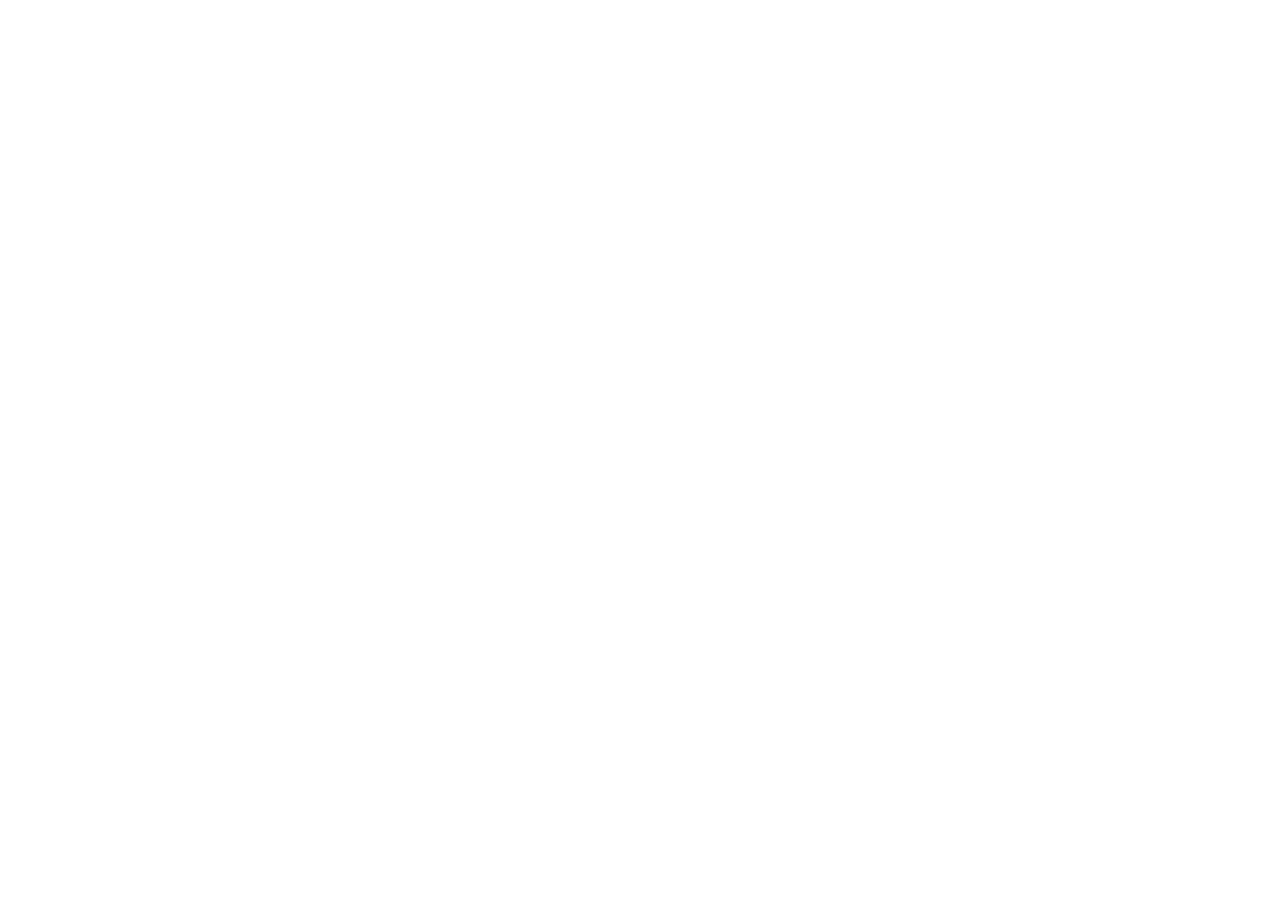
==== web pages/keyfeatures.html @ bde4a86f "my part of the website" ====
<!DOCTYPE html>
<html lang="en">
<head>
    <meta charset="UTF-8">
    <meta name="viewport" content="width=device-width, initial-scale=1.0">
    <title>Document</title>
</head>
<body>
    
</body>
</html>
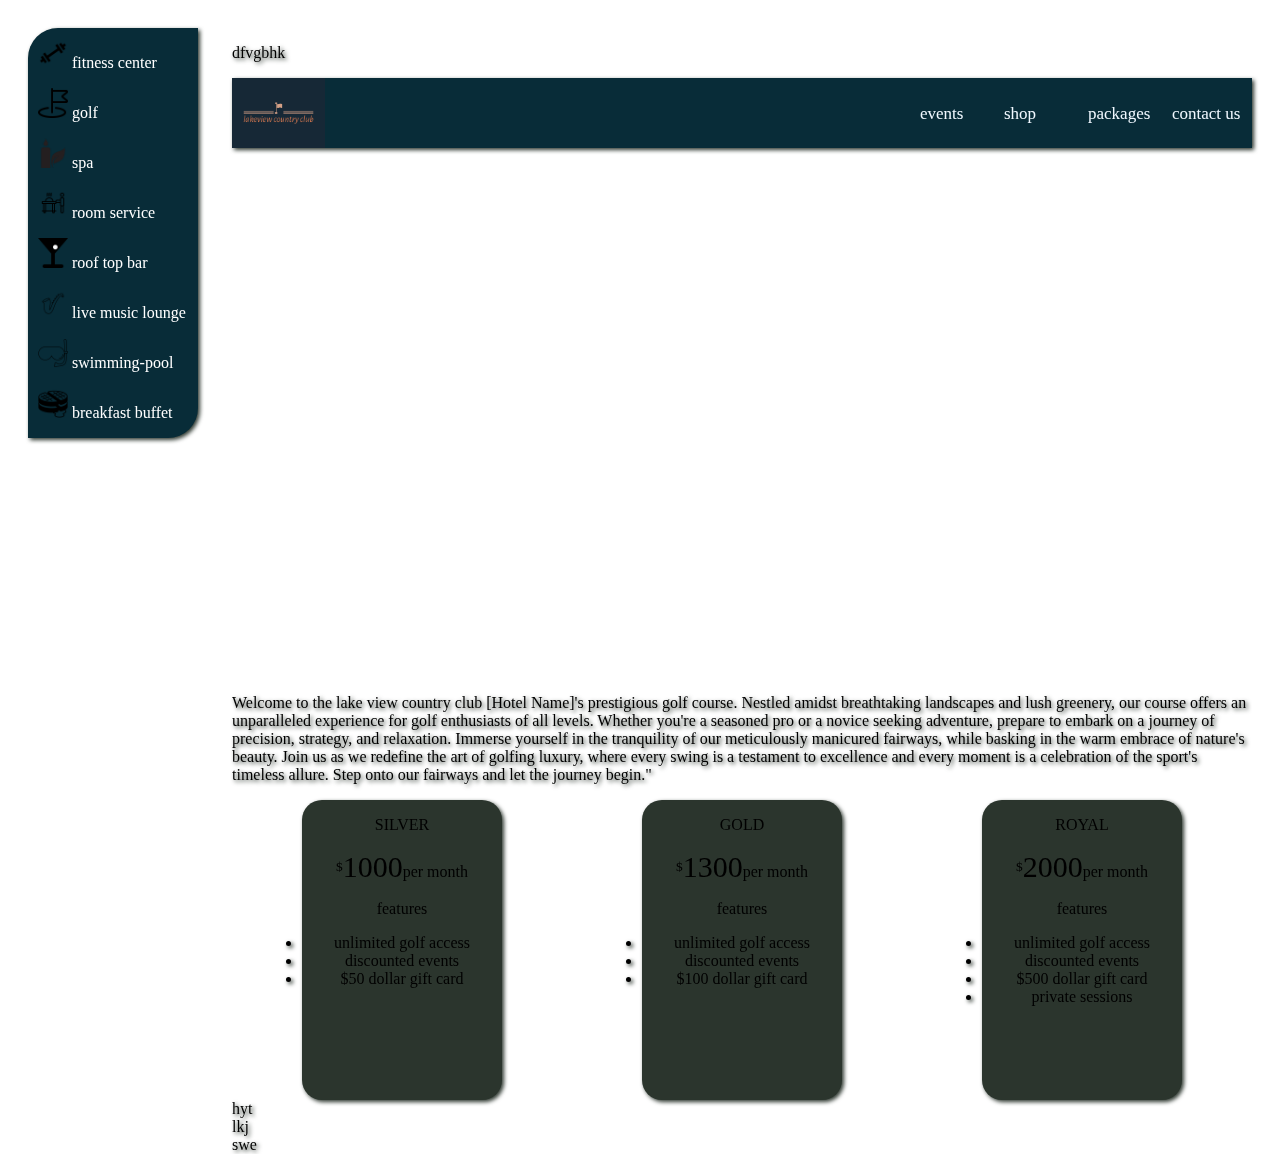
==== commit d53eb696: "sample copy" ====
--- a/web pages/keyfeatures.html
+++ b/web pages/keyfeatures.html
@@ -3,9 +3,144 @@
 <head>
     <meta charset="UTF-8">
     <meta name="viewport" content="width=device-width, initial-scale=1.0">
-    <title>Document</title>
+    <title>services</title>
+    <link rel="stylesheet" href="keyfeatures.css">
+    <link rel="stylesheet" href="sections.css">
+    <style>
+        *{
+            padding: 0;
+            border: 0;
+        }
+    </style>
 </head>
 <body>
-    
+    <div id="container">
+       <div id="nav-bar"></div> 
+       <div id="main-content">
+        <!-- this is the side nav for all the ammenities offered -->
+            <div id="key-items">
+                <a href="#fitness-center">
+                    <div class="item-type">
+                        <img src="\images\9057184_gym_icon.png" alt="fitness-center" >
+                        <p>fitness center</p>
+                    </div>
+                </a>
+                <a href="#golf">
+                    <div class="item-type">
+                        <img src="\images\7830614_golf_hole_icon.png" alt="golf">
+                        <p>golf</p>
+                    </div>
+                </a>    
+                <a href="#spa">
+                    <div class="item-type">
+                        <img src="\images\753108_massage_spa_oil_relax_therapy_icon.png" alt="spa">
+                        <p>spa</p>
+                    </div>
+                </a>
+                <a href="#room-service">
+                    <div class="item-type">
+                        <img src="\images\5976966_delivery_hotel_room_service_icon.png" alt="room service">
+                        <p>room service</p>
+                    </div>
+                </a>    
+                <a href="#roof-top-bar">
+                    <div class="item-type">
+                        <img src="\images\134140_drink_bar_icon.png" alt="roof top bar">
+                        <p>roof top bar</p>
+                    </div>
+                </a>    
+                <a href="#live-music-lounge">
+                    <div class="item-type">
+                        <img src="\images\10969150_music show_jazz_saxophone_instrument_orchestra_icon.png" alt="live music">
+                        <p>live music lounge</p>
+                    </div>
+                </a>    
+                <a href="#swimming-pool">
+                    <div class="item-type">
+                        <img src="\images\3129762_goggles_pool_swim_swimming_icon.png" alt="swimming pool">
+                        <p>swimming-pool</p>
+                    </div>
+                </a>    
+                <a href="#breakfast-buffet">
+                    <div class="item-type">
+                        <img src="\images\5627010_breakfast_dessert_homemade_morning_pancake_icon.png" alt="fitness">
+                        <p>breakfast buffet</p>
+                    </div>
+                </a>        
+            </div>
+
+            <div id="key-content">
+                <!-- all content for each feature is displayed here -->
+                <section id="fitness-center">
+                    <p>dfvgbhk</p>
+                </section>
+                <section id="golf-course">
+                    <div id="golf-course-header">
+                        <div id="golf-course-menu">
+                            <img src="\images\lakeview-country-club-high-resolution-logo.png" alt="">
+                            <ul>
+                                <li>events</li>
+                                <li>shop</li>
+                                <li>packages</li>
+                                <li>contact us</li>
+                            </ul>
+
+                        </div>
+                        <video src="\videos\golf.mp4" height="600px" width="1020px" autoplay loop muted></video>
+                    </div>
+                    <div golf-course-content>
+                        <p>Welcome to the lake view country club [Hotel Name]'s prestigious golf course. Nestled amidst breathtaking 
+                            landscapes and lush greenery, our course offers an unparalleled experience for golf enthusiasts of 
+                            all levels. Whether you're a seasoned pro or a novice seeking adventure, prepare to embark on a 
+                            journey of precision, strategy, and relaxation. Immerse yourself in the tranquility of our meticulously
+                             manicured fairways, while basking in the warm embrace of nature's beauty. 
+                            Join us as we redefine the art of golfing luxury, where every swing is a testament to excellence and 
+                            every moment is a celebration of the sport's timeless allure. Step onto our fairways and let the journey begin."
+                        </p>
+                    </div>
+                    <div id="golf-course-packages">
+                        <div>
+                            <p>SILVER</p>
+                            <p><sup>$</sup><span style="font-size: 30px;">1000</span>per month</p>
+                            <p>features</p>
+                            <ul>
+                                <li>unlimited golf access</li>
+                                <li>discounted events</li>
+                                <li>$50 dollar gift card</li>
+                            </ul>
+                        </div>
+                        <div>
+                            <p>GOLD</p>
+                            <p><sup>$</sup><span style="font-size: 30px;">1300</span>per month</p>
+                            <p>features</p>
+                            <ul>
+                                <li>unlimited golf access</li>
+                                <li>discounted events</li>
+                                <li>$100 dollar gift card</li>
+                            </ul>
+                        </div>
+                        <div>
+                            <p>ROYAL</p>
+                            <p><sup>$</sup><span style="font-size: 30px;">2000</span>per month</p>
+                            <p>features</p>
+                            <ul>
+                                <li>unlimited golf access</li>
+                                <li>discounted events</li>
+                                <li>$500 dollar gift card</li>
+                                <li>private sessions</li>
+                            </ul>
+                        </div>
+                    </div>
+                </section>
+                <section id="spa">hyt</section>
+                <section id="room-service">lkj</section>
+                <section id="roof-top-bar">swe</section>
+                <section id="live-music-lounge"></section>
+                <section id="swimming-pool"></section>
+                <section id="breakfast-buffet"></section>
+            </div>
+       </div>
+       <div id="footer"></div>
+    </div>
 </body>
 </html>--- a/web pages/keyfeatures.css
+++ b/web pages/keyfeatures.css
@@ -0,0 +1,41 @@
+
+#main-content{
+    padding-top: 20px;
+    padding-left: 20px;
+    padding-right: 20px;
+    border: 0;
+}
+#key-items{
+    float: left;
+    background-color: #082c38;
+    border-radius: 30px 0 30px 0;
+    width: 150px;
+    padding-top: 10px;
+    padding-left: 10px;
+    padding-right: 10px;
+    position: fixed;
+    filter: drop-shadow(2px 2px 2px #2b352d);
+   
+}
+#key-items a{
+    text-decoration: none;
+    color: rgb(255, 255, 255);
+}
+.item-type{
+    height: 50px;
+}
+.item-type img{
+    height: 30px;
+    width: 30px;
+}
+.item-type p{
+    display: inline;
+    font-size: 16px;
+}
+#key-content{
+    float: right;
+    width: 1020px;
+    border-radius: 0 30px 0 30px;
+    filter: drop-shadow(2px 2px 2px #2b352d);
+}
+
--- a/web pages/sections.css
+++ b/web pages/sections.css
@@ -0,0 +1,40 @@
+/* golf course section */
+#golf-course-header{
+    height: 600px;
+    width: inherit;
+}
+#golf-course-header video{
+    display: block;
+}
+#golf-course-menu{
+    height: 70px;
+    background-color: #082c38;
+}
+#golf-course-menu img{
+    float: left;
+    height: inherit;
+}
+#golf-course-menu ul{
+    float: right;
+}
+#golf-course-menu ul li{
+    list-style-type: none;
+    display: inline-block;
+    color: aliceblue;
+    font-size: 17px;
+    width: 70px;
+    padding-top: 10px;
+    padding-right: 10px;
+    
+}
+#golf-course-packages{
+    display: flex;
+    justify-content: space-around;
+}
+#golf-course-packages div{
+    height: 300px;
+    width: 200px;
+    background-color: #2b352d;
+    border-radius: 20px;
+    text-align: center;
+}
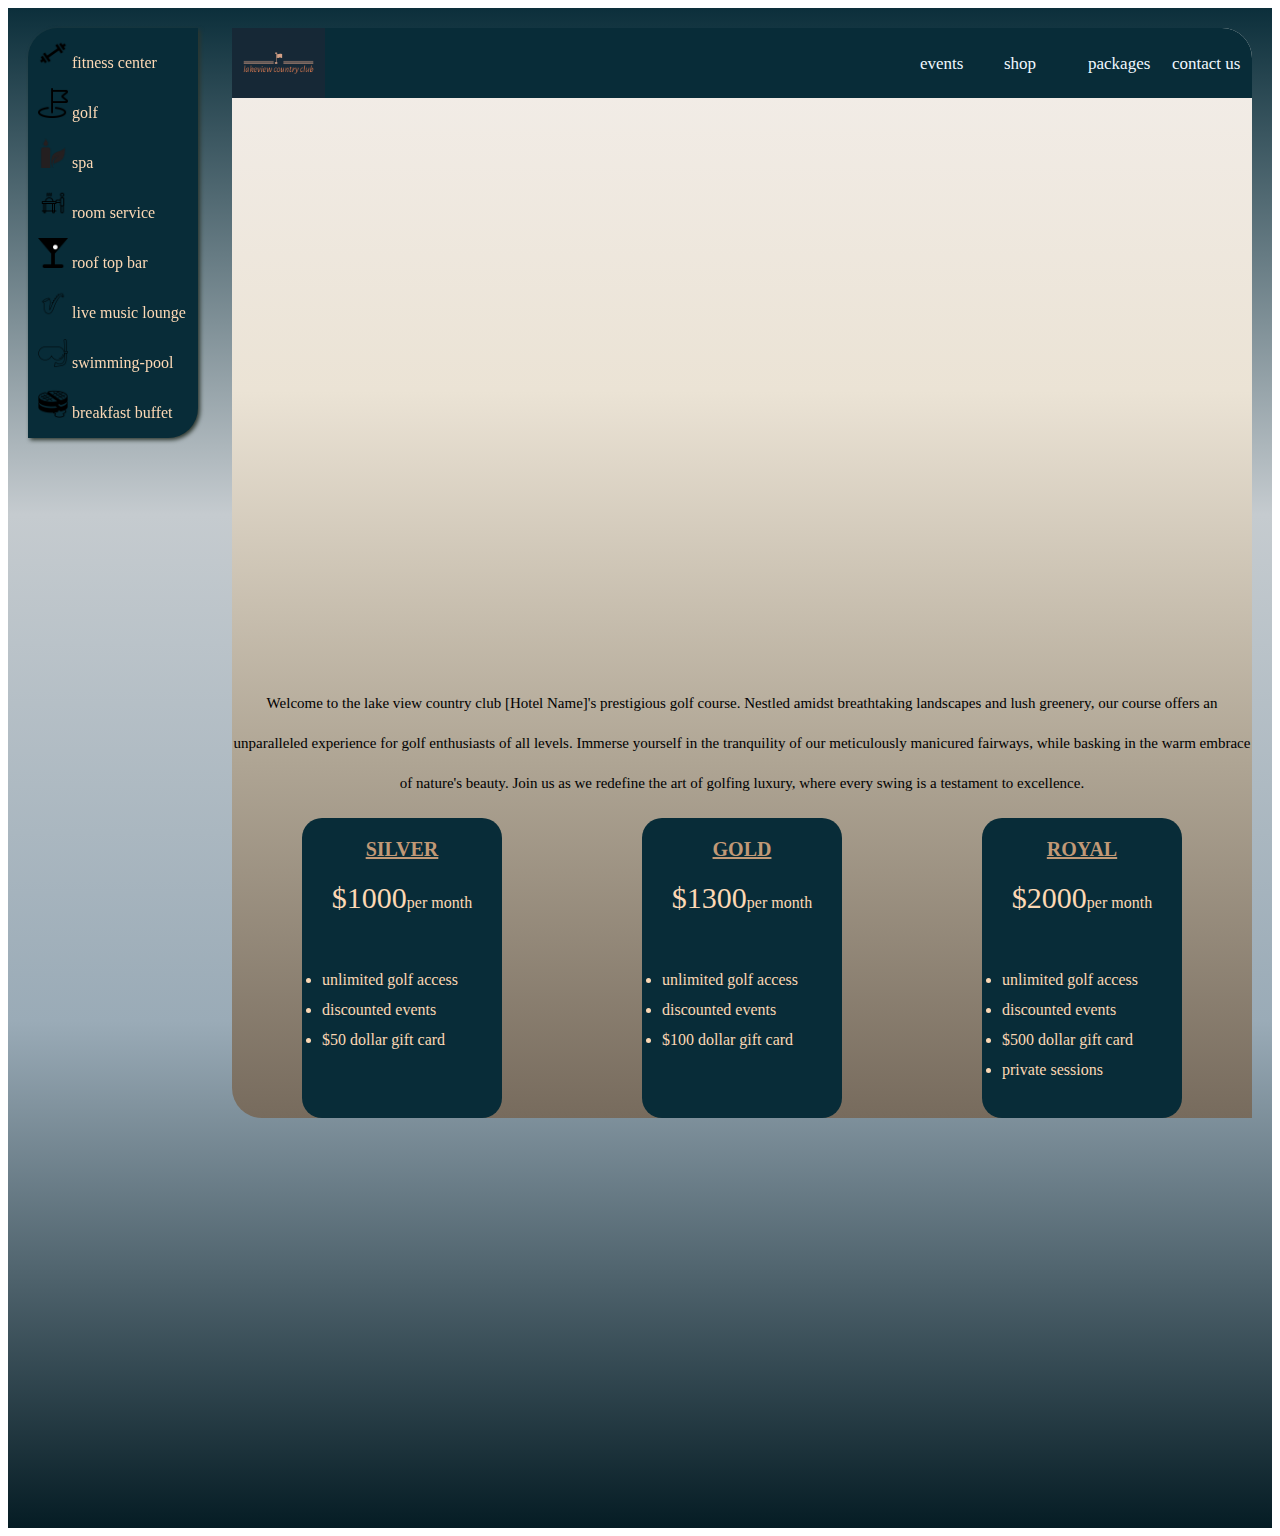
==== commit 8a1682f9: "added some featues" ====
--- a/web pages/keyfeatures.html
+++ b/web pages/keyfeatures.html
@@ -72,7 +72,7 @@
             <div id="key-content">
                 <!-- all content for each feature is displayed here -->
                 <section id="fitness-center">
-                    <p>dfvgbhk</p>
+                    <p></p>
                 </section>
                 <section id="golf-course">
                     <div id="golf-course-header">
@@ -88,21 +88,21 @@
                         </div>
                         <video src="\videos\golf.mp4" height="600px" width="1020px" autoplay loop muted></video>
                     </div>
-                    <div golf-course-content>
+                    <div id="golf-course-content">
                         <p>Welcome to the lake view country club [Hotel Name]'s prestigious golf course. Nestled amidst breathtaking 
                             landscapes and lush greenery, our course offers an unparalleled experience for golf enthusiasts of 
-                            all levels. Whether you're a seasoned pro or a novice seeking adventure, prepare to embark on a 
-                            journey of precision, strategy, and relaxation. Immerse yourself in the tranquility of our meticulously
+                            all levels. Immerse yourself in the tranquility of our meticulously
                              manicured fairways, while basking in the warm embrace of nature's beauty. 
-                            Join us as we redefine the art of golfing luxury, where every swing is a testament to excellence and 
-                            every moment is a celebration of the sport's timeless allure. Step onto our fairways and let the journey begin."
+                            Join us as we redefine the art of golfing luxury, where every swing is a testament to excellence.
                         </p>
+                       
                     </div>
                     <div id="golf-course-packages">
+                        
                         <div>
                             <p>SILVER</p>
-                            <p><sup>$</sup><span style="font-size: 30px;">1000</span>per month</p>
-                            <p>features</p>
+                            <p><span>$1000</span>per month</p>
+                            <br>
                             <ul>
                                 <li>unlimited golf access</li>
                                 <li>discounted events</li>
@@ -111,8 +111,8 @@
                         </div>
                         <div>
                             <p>GOLD</p>
-                            <p><sup>$</sup><span style="font-size: 30px;">1300</span>per month</p>
-                            <p>features</p>
+                            <p><span>$1300</span>per month</p>
+                            <br>
                             <ul>
                                 <li>unlimited golf access</li>
                                 <li>discounted events</li>
@@ -121,8 +121,8 @@
                         </div>
                         <div>
                             <p>ROYAL</p>
-                            <p><sup>$</sup><span style="font-size: 30px;">2000</span>per month</p>
-                            <p>features</p>
+                            <p><span>$2000</span>per month</p>
+                            <br>
                             <ul>
                                 <li>unlimited golf access</li>
                                 <li>discounted events</li>
--- a/web pages/keyfeatures.css
+++ b/web pages/keyfeatures.css
@@ -4,6 +4,8 @@
     padding-left: 20px;
     padding-right: 20px;
     border: 0;
+    background: repeating-linear-gradient(#0c2f3b,#c5cbcf,#9aabb7,#051c24);
+    height: 1500px;
 }
 #key-items{
     float: left;
@@ -19,8 +21,10 @@
 }
 #key-items a{
     text-decoration: none;
-    color: rgb(255, 255, 255);
+    color:#fcd8b4;
+    
 }
+
 .item-type{
     height: 50px;
 }
@@ -36,6 +40,8 @@
     float: right;
     width: 1020px;
     border-radius: 0 30px 0 30px;
-    filter: drop-shadow(2px 2px 2px #2b352d);
+    display: flex;
+    overflow-x: hidden;
+    background: linear-gradient(#f3eeea, #ebe3d5, #b0a695, #776b5d);
 }
 
--- a/web pages/sections.css
+++ b/web pages/sections.css
@@ -27,6 +27,7 @@
     padding-right: 10px;
     
 }
+/* golf course packages */
 #golf-course-packages{
     display: flex;
     justify-content: space-around;
@@ -34,7 +35,36 @@
 #golf-course-packages div{
     height: 300px;
     width: 200px;
-    background-color: #2b352d;
+    background-color: #082c38;
     border-radius: 20px;
     text-align: center;
 }
+#golf-course-packages p{
+    color: #fcd8b4;
+}
+#golf-course-packages  div p:first-child{
+    font-weight: bold;
+    font-size: 20px;
+    text-decoration: underline;
+    color: #c19976;
+}
+#golf-course-packages div p span{
+    font-size: 30px;
+}
+#golf-course-packages div ul{
+    padding-left: 20px;
+}
+#golf-course-packages div ul li{
+    list-style-type: disc;
+    text-align: left;
+    line-height: 30px;
+    color: #fcd8b4;
+}
+#golf-course-content{
+    padding-top: 40px;
+}
+#golf-course-content p{
+    line-height: 40px;
+    text-align: center;
+    font-size: 15px;
+}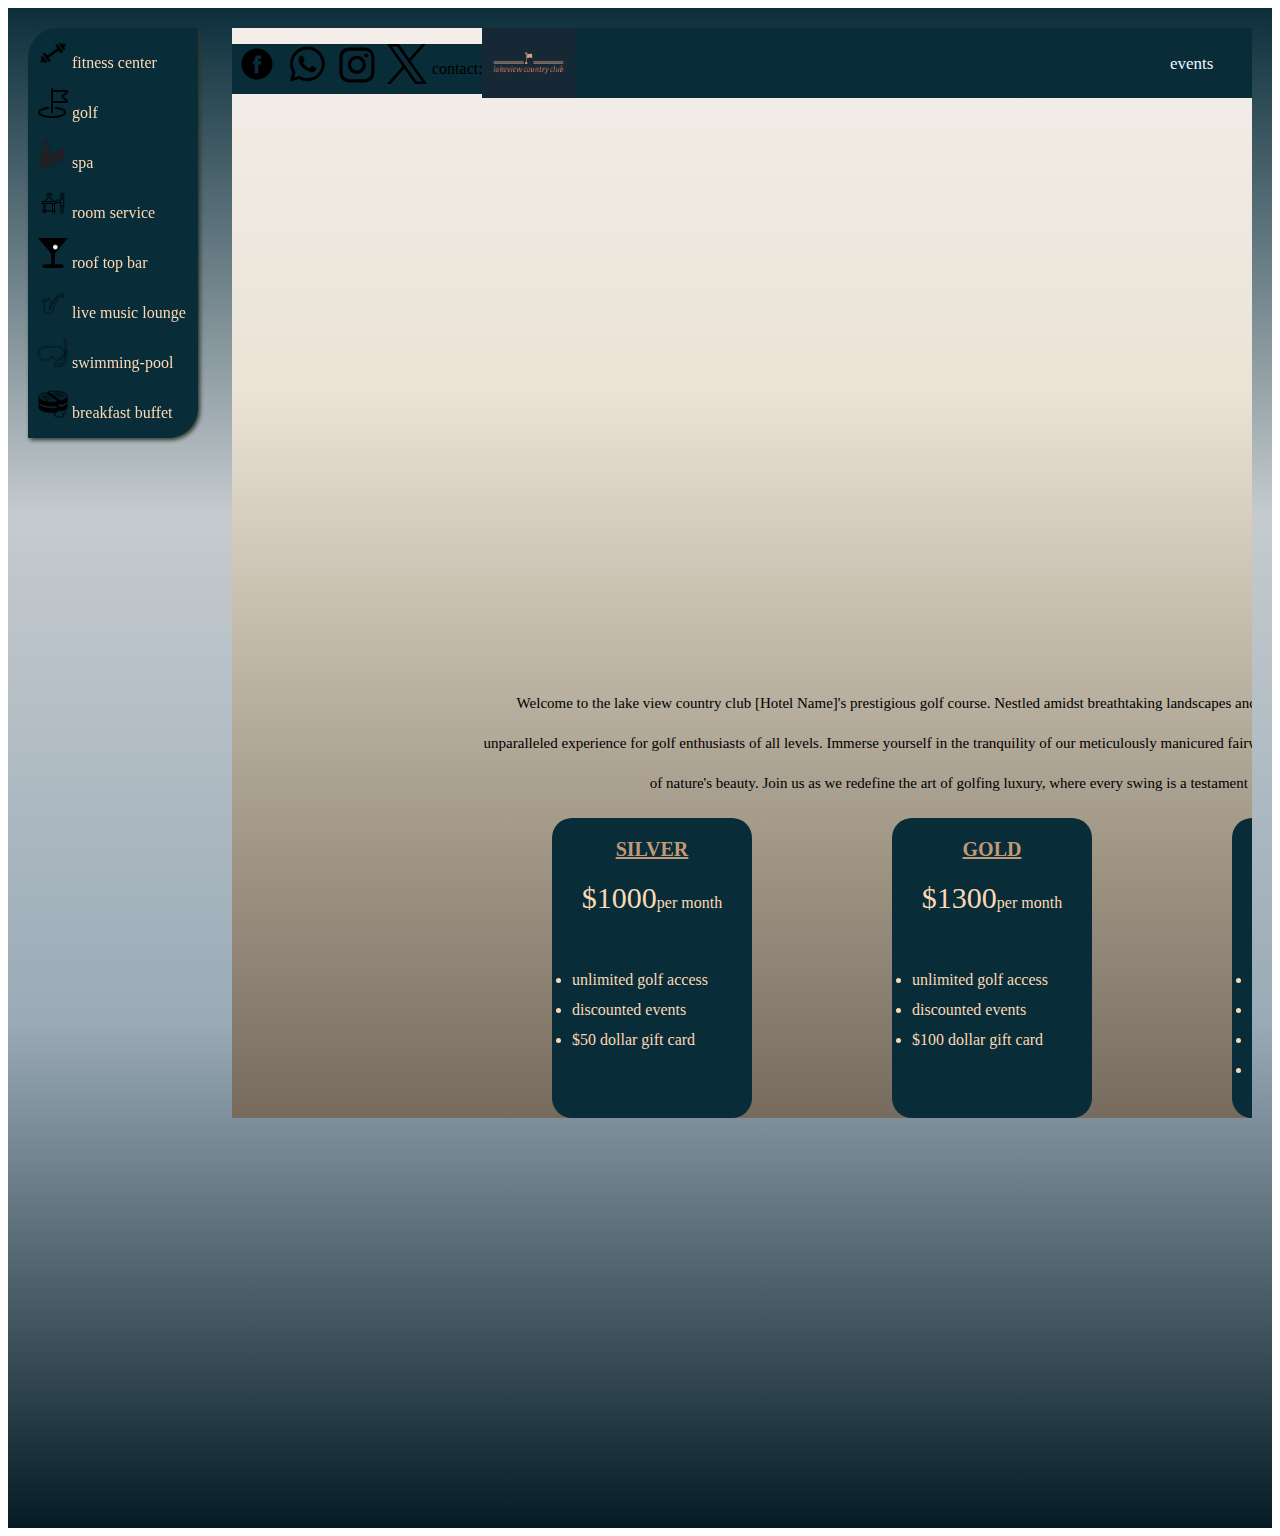
==== commit 8f929e60: "removed unwanted stuff" ====
--- a/web pages/keyfeatures.html
+++ b/web pages/keyfeatures.html
@@ -5,7 +5,8 @@
     <meta name="viewport" content="width=device-width, initial-scale=1.0">
     <title>services</title>
     <link rel="stylesheet" href="keyfeatures.css">
-    <link rel="stylesheet" href="sections.css">
+    <link rel="stylesheet" href="golf.css">
+    <link rel="stylesheet" href="fitness-center.css">
     <style>
         *{
             padding: 0;
@@ -72,7 +73,33 @@
             <div id="key-content">
                 <!-- all content for each feature is displayed here -->
                 <section id="fitness-center">
-                    <p></p>
+                    <div id="fitness-center-header">
+                        <ul>
+                            <li><a href="#"><img src="\Icons\353422_facebook_logo_icon.svg" alt="facebook-icon"></a></li>
+                            <li><a href="#"><img src="\Icons\843786_whatsapp_icon.svg" alt="whatsapp-icon"></a></li>
+                            <li><a href="#"><img src="\Icons\1161953_instagram_icon.svg" alt="instagram-icon"></a></li>
+                            <li><a href="#"><img src="\Icons\11244080_x_twitter_elon musk_twitter new logo_icon.svg" alt="musk_twitter"></a></li>
+                            <li><p>contact:0757006088</p></li>
+                        </ul>
+                    </div>
+                    <div id="fitness-center-image slider">
+                        
+                    </div>
+                    <div id="fitness-center-services">
+
+                    </div>
+                    <div id="fitness-center-membership">
+
+                    </div>
+                    <div id="fitness-center-schedule">
+
+                    </div>
+                    <div id="fitness-center-coaches">
+
+                    </div>
+                    <div id="fitness-center-contact">
+
+                    </div>
                 </section>
                 <section id="golf-course">
                     <div id="golf-course-header">
--- a/web pages/keyfeatures.css
+++ b/web pages/keyfeatures.css
@@ -39,9 +39,8 @@
 #key-content{
     float: right;
     width: 1020px;
-    border-radius: 0 30px 0 30px;
     display: flex;
-    overflow-x: hidden;
+    overflow-x: scroll;
     background: linear-gradient(#f3eeea, #ebe3d5, #b0a695, #776b5d);
 }
 
--- a/web pages/golf.css
+++ b/web pages/golf.css
@@ -0,0 +1,71 @@
+/* golf course section */
+#golf-course-header{
+    height: 600px;
+    width: inherit;
+}
+#golf-course-header video{
+    display: block;
+}
+#golf-course-menu{
+    height: 70px;
+    background-color: #082c38;
+}
+#golf-course-menu img{
+    float: left;
+    height: inherit;
+}
+#golf-course-menu ul{
+    float: right;
+}
+#golf-course-menu ul li{
+    list-style-type: none;
+    display: inline-block;
+    color: aliceblue;
+    font-size: 17px;
+    width: 70px;
+    padding-top: 10px;
+    padding-right: 10px;
+    
+}
+/* golf course packages */
+#golf-course-packages{
+    display: flex;
+    justify-content: space-around;
+}
+#golf-course-packages div{
+    height: 300px;
+    width: 200px;
+    background-color: #082c38;
+    border-radius: 20px;
+    text-align: center;
+}
+#golf-course-packages p{
+    color: #fcd8b4;
+}
+#golf-course-packages  div p:first-child{
+    font-weight: bold;
+    font-size: 20px;
+    text-decoration: underline;
+    color: #c19976;
+}
+#golf-course-packages div p span{
+    font-size: 30px;
+}
+#golf-course-packages div ul{
+    padding-left: 20px;
+}
+#golf-course-packages div ul li{
+    list-style-type: disc;
+    text-align: left;
+    line-height: 30px;
+    color: #fcd8b4;
+}
+#golf-course-content{
+    padding-top: 40px;
+}
+#golf-course-content p{
+    line-height: 40px;
+    text-align: center;
+    font-size: 15px;
+    font-family: Bodoni,Garamond, Didot;
+}--- a/web pages/fitness-center.css
+++ b/web pages/fitness-center.css
@@ -0,0 +1,20 @@
+#fitness-center-header{
+    height: 50px;
+    width: 100%;
+    background-color: #082c38;
+}
+#fitness-center-header ul{
+    display: flex;
+    justify-content: space-between;
+    text-align: center;
+}
+#fitness-center-header ul li{
+    list-style-type: none;
+    display: block;
+    height: inherit;
+    width: 50px;
+}
+#fitness-center-header ul li a img{
+    height: 40px;
+
+}